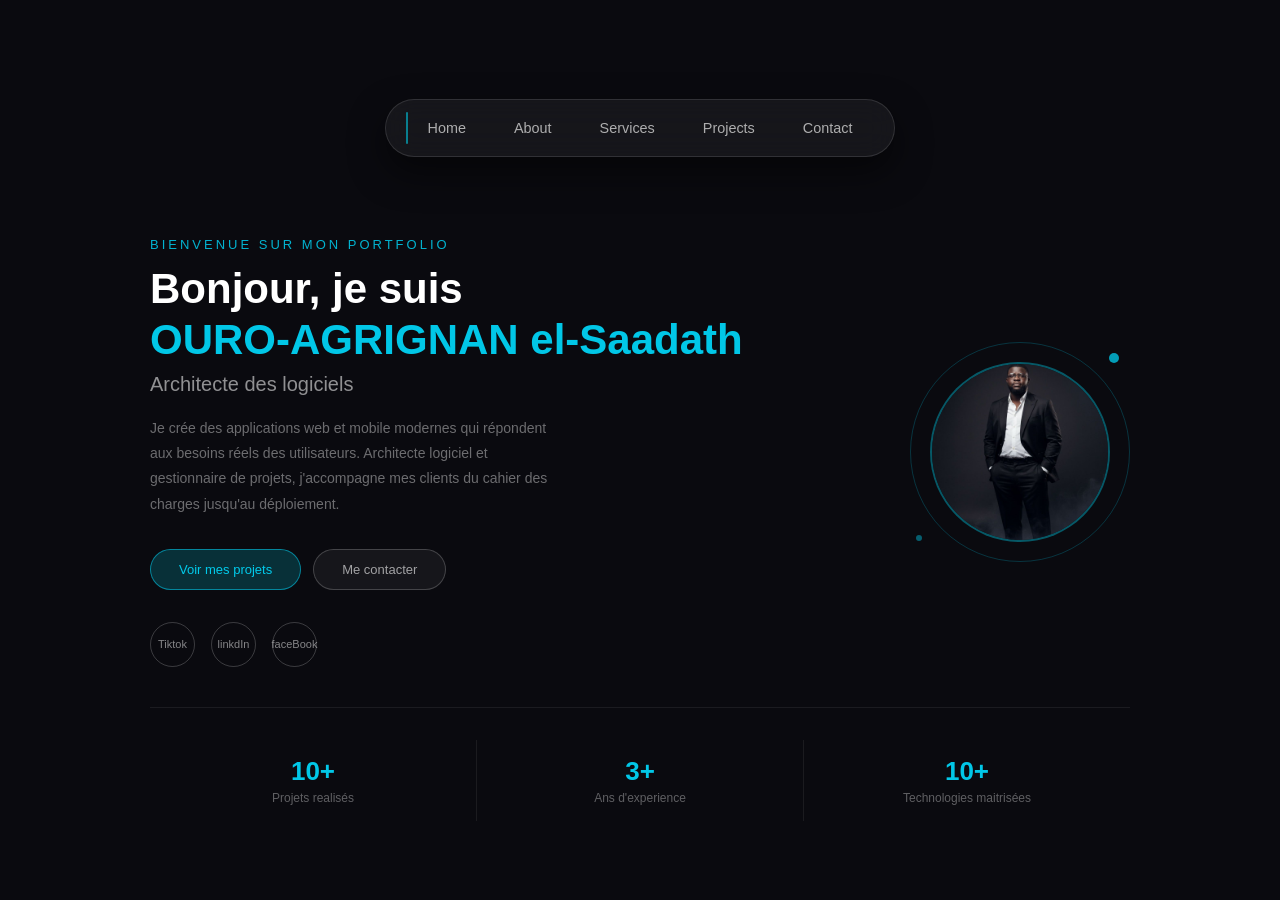
==== index.html @ bfb4edb8 "premier commit" ====
<!DOCTYPE html>
<html lang="fr">
<head>
    <meta charset="UTF-8">
    <meta name="viewport" content="width=device-width, initial-scale=1.0">
    <link rel="stylesheet" href="./css/styles.css">
    <title>Portofolio</title>
</head>
<body>
    <header>
        <nav class="navbar">
            <ul>
                <li><a href="index.html" target="_blank">Home</a></li>
                <li><a href="about.html" target="_blank">About</a></li>
                <li><a href="service.html" target="_blank">Services</a></li>
                <li><a href="projet.html" target="_blank">Projects</a></li>
                <li><a href="contact.html"  target="_blank">Contact</a></li>
                <div class="indicator"></div>
            </ul>
        </nav>
    </header>

    <main>
        <section class="user">
            <div class="user-text">
                <p class="user-subtitle">Bienvenue sur mon portfolio</p>
                <h1 class="user-title">Bonjour, je suis <br> <span class="user-name">OURO-AGRIGNAN el-Saadath</span></h1>
                <h2 class="user-role">Architecte des logiciels</h2>
                <p class="user-description">Je crée des applications web et mobile modernes qui répondent aux besoins réels des utilisateurs. Architecte logiciel et gestionnaire de projets, j'accompagne mes clients du cahier des charges jusqu'au déploiement.</p>
                <div class="user-buttons">
                    <a href="#Projects" class="btn btn-primaire">Voir mes projets</a>
                    <a href="#Contact" class="btn btn-second">Me contacter</a>
                </div>
                
                <div class="user-socials">
                    <a href="#" class="social-icon">Tiktok</a>
                    <a href="#" class="social-icon">linkdIn</a>
                    <a href="#" class="social-icon">faceBook</a>
                </div>
            </div>
            <div class="user-photo">
                <div class="photo-hors-cercle">
                    <div class="photo-dans-cercle">
                        <img src="./IMAGE/tof.jpeg" alt="Ma photo" class="photo-img">
                    </div>
                    <div class="photo-dot dot-1"></div>
                    <div class="photo-dot dot-2"></div>
                </div>
            </div>
        </section>

        <div class="user-stats">
            <div class="stat-item">
                <p class="stat-number">10+</p>
                <p class="stat-label">Projets realisés</p>
            </div>
            <div class="stat-item">
                <p class="stat-number">3+</p>
                <p class="stat-label">Ans d'experience</p>
            </div>
            <div class="stat-item">
                <p class="stat-number">10+</p>
                <p class="stat-label">Technologies maitrisées</p>
            </div>

        </div>
    </main>
     <script>
        const items = document.querySelectorAll('.navbar ul li');
        const indicator = document.querySelector('.indicator');
        const list = document.querySelector('.navbar ul');

        function depIndicator(element) {
            const listReact = list.getBoundingClientRect();
            const elementRect = element.getBoundingClientRect();
            indicator.style.left = (elementRect.left - listrect.left) + 'px';
            indicator.style.width = elementRect.width + 'px';

        }

        depIndicator(item[0]);

        items.forEach(item => {
            item.addEventListener('click', (e) => {
                e.preventDefault();
                items.forEach(i => i.classList.remove('active'));
                item.classList.add('active');

                depIndicator(item);
            });
        });
     </script>
</body>
</html>
---- css/styles.css ----
*{
    margin: 0;
    padding: 0;
    box-sizing: border-box;
}
body{
    background-color: #0a0a0f;
    min-height: 100vh;
    font-family: 'Segoe UI', sans-serif;
    color: #fff;
    display: flex;
    flex-direction: column;
    justify-content: center;
    align-items: center;
}
header {
    width: 100%;
    display: flex;
    justify-content: center;
    padding: 20px 0;
    position: sticky;
    top: 0;
    z-index: 100;
    background: transparent;
}
.navbar {
    position: relative;
    padding: 10px 20px;
    background-color: rgba(255, 255, 255, 0.05);
    border-radius: 40px;
    backdrop-filter: blur(15px);
    -webkit-backdrop-filter: blur(15px);
    box-shadow: 0 15px 35px rgba(0, 0, 0, 0.5);
    border: 0.5px solid rgba(255, 255, 255, 0.12);

}

.navbar ul {
    list-style: none;
    display: flex;
    align-items: center;
    gap: 4px;
    position: relative;
    padding: 0;
    margin: 0;
    
}
.navbar ul li a {
    display: block;
    padding: 10px 22px;
    text-decoration: none;
    color: rgba(255, 255, 255, 0.65);
    font-size: 0.9rem;
    border-radius: 50px;
    transition: color 0.3s;

}
.navbar ul li:hover a {
    color: rgba(255, 255, 255, 0.95);

}

.navbar ul li {
    border-radius: 50px;
    cursor: pointer;
    transition: background 0.3s ease;
}

.navbar ul li:hover {
    background: rgba(255, 255, 255, 0.08);
}

.navbar ul li.active {
    background: rgba(0, 200, 200, 0.15);
}

.navbar ul li.active a {
    color: rgba(0, 220, 255, 0.9);
}

.indicator {
    position: absolute;
    top: 50%;
    transform: translateY(-50%);
    height: calc(100% - 4px);
    border-radius: 50px;
    background: rgba(0, 200, 200, 0.25);
    border: 1px solid rgba(0, 220, 255, 0.4);
    transition: left 0.4s ease, width 0.4s ease;
    pointer-events: none;

}
main {
    width: 100%;
    max-width: 1100px;
    padding: 0 60px;
}

.user {
    display: flex;
    align-items: center;
    justify-content: space-between;
    gap: 40px;
    padding: 60px 0 40px;
}
.user-text {
    flex: 1;
}

.user-subtitle {
    font-size: 13px;
    color: rgba(0, 220, 255, 0.8);
    letter-spacing: 3px;
    text-transform: uppercase;
    margin-bottom: 12px;
}
.user-title {
    font-size: 42px;
    font-weight: 700;
    line-height: 1.2;
    margin-bottom: 8px;
}

.user-name {
    color: rgba(0, 220, 255, 0.9);
}
.user-role {
    font-size: 20px;
    font-weight: 400;
    color: rgba(255, 255, 255, 0.55);
    margin-bottom: 20px;
}

.user-description {
    font-size: 14px;
    color: rgba(255, 255, 255, 0.4);
    line-height: 1.8;
    max-width: 400px;
    margin-bottom: 32px;
}
.user-buttons {
    display: flex;
    gap: 12px;
    flex-wrap: wrap;
    margin-bottom: 32px;
}

.btn {
    padding: 12px 28px ;
    border-radius: 50px;
    font-size: 13px;
    text-decoration: none;
    transition: all 0.3s ease;
    cursor: pointer;

}

.btn-primaire {
    background: rgba(0, 200, 220, 0.2);
    border: 1px solid rgba(0, 220, 255, 0.5);
    color: rgba(0, 220, 255, 0.9);
}
.btn-primaire:hover {
    background: rgba(0, 200, 220, 0.35);
}

.btn-second {
    background: rgba(255, 255, 255, 0.05);
    border: 0.5px solid rgba(255, 255, 255, 0.2);
    color: rgba(255, 255, 255, 0.6);
}
.btn-second:hover {
    background: rgba(255, 255, 255, 0.1);
    
}

.user-socials {
    display: flex;
    gap: 16px;
}

.social-icon {
    width: 45px;
    height: 45px;
    border: 0.5px solid rgba(255, 255, 255, 0.2);
    border-radius: 50%;
    display: flex;
    align-items: center;
    justify-content: center;
    font-size: 11px;
    color: rgba(255, 255, 255, 0.5);
    text-decoration: none;
    transition: all 0.3s ease;
}
.social-icon:hover {
    border-color: rgba(0, 220, 255, 0.5);
    color: rgba(0, 220, 255, 0.8);
}

.user-photo {
    flex: 0 0 auto;
}

.photo-hors-cercle {
    width: 220px;
    height: 220px;
    border-radius: 50%;
    border: 1px solid rgba(0, 220, 255, 0.2);
    display: flex;
    align-items: center;
    justify-content: center;
    position: relative;
}
.photo-dans-cercle {
    width: 180px;
    height: 180px;
    border-radius: 50%;
    border: 2px solid rgba(0, 220, 255, 0.3);
    background: rgba(0, 200, 220, 0.1);
    overflow: hidden;
    display: flex;
    align-items: center;
    justify-content: center;

}
.photo-img {
    width: 100%;
    height: 100%;
    object-fit: cover;
}

.photo-placeholder {
    font-size: 60px;
    font-weight: 700;
    color: rgba(0, 220, 255, 0.7);
}

.photo-dot {
    position: absolute;
    border-radius: 50%;
    background: rgba(0, 220, 255, 0.7);
}

.dot-1 {
    width: 10px;
    height: 10px;
    top: 10px;
    right: 10px;
}

.dot-2 {
    width: 6px;
    height: 6px;
    bottom: 20px;
    left: 5px;
    background: rgba(0, 220, 255, 0.4);

}

.user-stats {
    display: flex;
    border-top: 0.5px solid rgba(255, 255, 255, 0.07);
    padding-top: 32px;
    width: 100%;
}

.stat-item {
    flex: 1;
    text-align: center;
    padding: 16px;
    border-right: 0.5px solid rgba(255, 255, 255, 0.07);
}

.stat-item:last-child {
    border-right: none;
    
}

.stat-number {
    font-size: 26px;
    font-weight: 700;
    color: rgba(0, 220, 255, 0.9);
    margin-bottom: 4px;
}
.stat-label {
    font-size: 12px;
    color: rgba(255, 255, 255, 0.35);
}

/* ############ About Page CSS ############ */

.about-header {
    text-align: center;
    padding: 40px 0 30px;
}

.about-subtitle {
    font-size: 11px;
    color: rgba(0, 220, 255, 0.8);
    letter-spacing: 3px;
    text-transform: uppercase;
    margin-bottom: 8px;
}
.about-title {
    font-size: 32px;
    font-weight: 700;
    margin: 0;
}

.about-title-accent {
    color: rgba(0, 220, 255, 0.9);

}
.about-divider {
    width: 50px;
    height: 2px;
    background: rgba(0, 220, 255, 0.5);
    margin: 12px auto 0;
    border-radius: 2px;
}
.about-content {
    display: flex;
    gap: 40px;
    padding: 0 60px;
    align-items: flex-start;

}
.about-left {
    flex: 0 0 220px;
    display: flex;
    flex-direction: column;
    align-items: center;
    gap: 20px;
}
.about-photo-outer {
    width: 190px;
    height: 190px;
    border-radius: 50%;
    border: 1px solid rgba(0, 220, 255, 0.2);
    display: flex;
    align-items: center;
    justify-content: center;
    position: relative;
}

.about-photo-inner {
    width: 160px;
    height: 160px;
    border-radius: 50%;
    border: 2px solid rgba(0, 220, 255, 0.3);
    background: rgba(0, 200, 220, 0.8);
    overflow: hidden;
    display: flex;
    align-items: center;
    justify-content: center;

}
.about-photo-img {
    
    width: 100%;
    height: 100%;
    object-fit: cover;
}

.about-photo-dot {
    position: absolute;
    border-radius: 50%;
}

.about-photo-dot.dot-1 {
    width: 9px;
    height: 9px;
    top: 10px;
    right: 10px;
    background: rgba(0, 220, 255, 0.8);
}
.about-photo-dot.dot-2 {
    width: 6px;
    height: 6px;
    bottom: 18px;
    left: 6px;
    background: rgba(0, 220, 255, 0.4);
}

.about-identity {
    text-align: center;
}
.about-identity-name {
    font-size: 14px;
    font-weight: 600;
    margin: 0 0 4px;
}
.about-identity-role {
    font-size: 12px;
    color: rgba(0, 220, 255, 0.7);
    margin: 0;
}

.about-infos {
    width: 100%;
    display: flex;
    flex-direction: column;
    gap: 8px;
}
.about-info-item {
    display: flex;
    justify-content: space-between;
    align-items: center;
    padding: 8px 12px;
    background: rgba(255, 255, 255, 0.03);
    border-radius: 8px;
    border: 0.5px solid rgba(255, 255, 255, 0.07);

}

.info-label {
    font-size: 11px;
    color: rgba(255, 255, 255, 0.75);
}

.info-value {
    font-size: 11px;
    color: rgba(255, 255, 255, 0.75);
}
.info-available {
    color: rgba(0, 220, 100, 0.8);
}

.about-right {
    flex: 1;
    display: flex;
    flex-direction: column;
    gap: 24px;
}

.about-block-title {
    font-size: 15px;
    font-weight: 600;
    color: rgba(0, 220, 255, 0.9);
    margin: 0 0 12px;
}

.about-block-text {
    font-size: 13px;
    color: rgba(255, 255, 255, 0.45);
    line-height: 1.9;
    margin: 0;
}

.formations-list {
    display: flex;
    flex-direction: column;
    gap: 8px;
}
.formation-item {
    padding: 10px 14px;
    background: rgba(255, 255, 255, 0.03);
    border-radius: 8px;
    border-left: 2px solid rgba(0, 220, 255, 0.5);
    font-size: 12px;
    color: rgba(255, 255, 255, 0.65);
    transition: background 0.3s ease;
}

.formation-item:hover {
    background: rgba(0, 220, 255, 0.05);
}

.skill-list {
    display: flex;
    flex-wrap: wrap;
    gap: 20px;
}
.skill-badge {
    padding: 6px 14px;
    background: rgba(0, 200, 220, 0.1);
    border: 0.5px solid rgba(0, 220, 255, 0.3);
    border-radius: 50%;
    font-size: 11px;
    color: rgba(0, 220, 255, 0.8);
    transition: all 0.3s ease;
    white-space: nowrap;
}
.skill-badge:hover {
    background: rgba(0, 200, 220, 0.25);
    border-color:  rgba(0, 220, 255, 0.6);
}
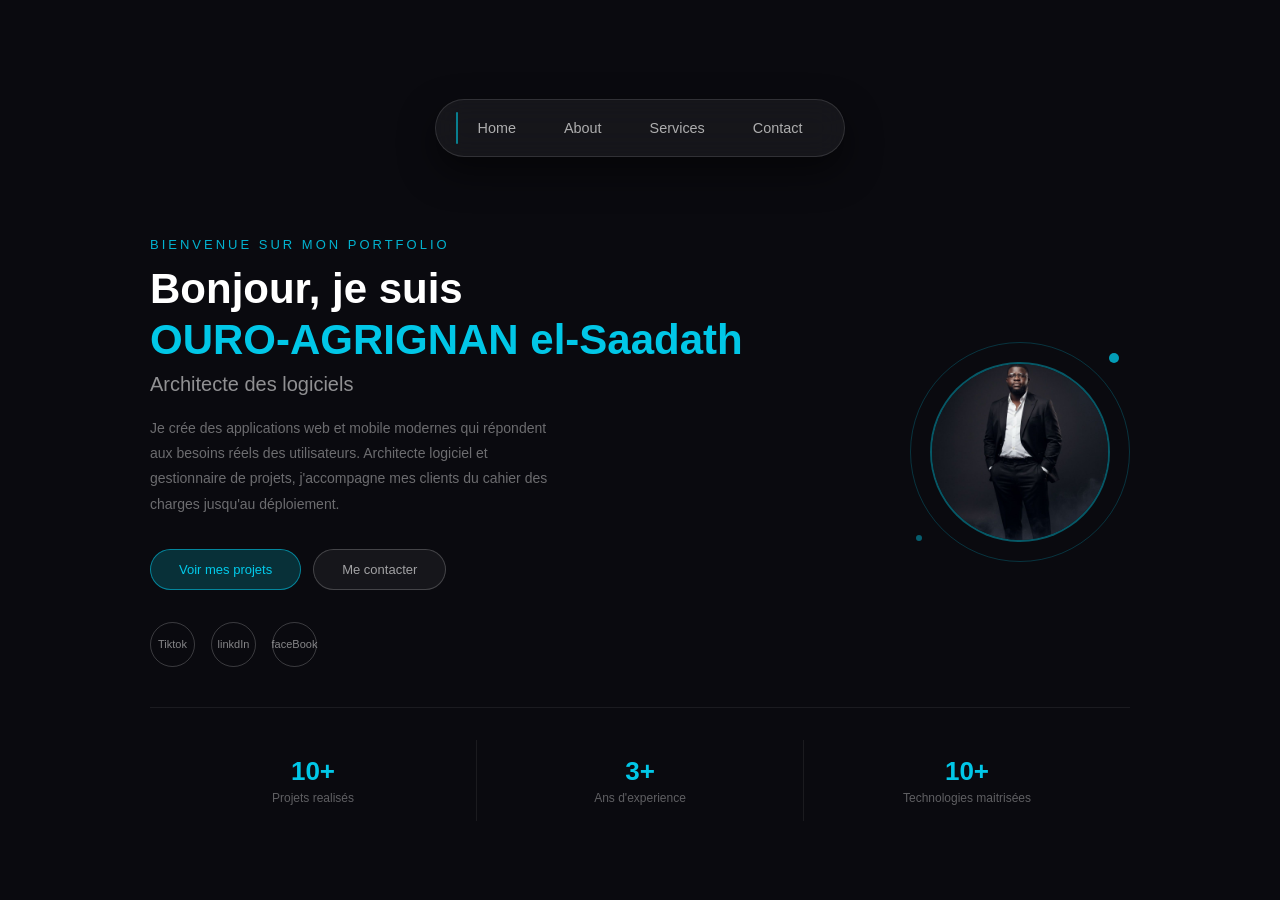
==== commit bd75d709: "v1" ====
--- a/index.html
+++ b/index.html
@@ -13,7 +13,7 @@
                 <li><a href="index.html" target="_blank">Home</a></li>
                 <li><a href="about.html" target="_blank">About</a></li>
                 <li><a href="service.html" target="_blank">Services</a></li>
-                <li><a href="projet.html" target="_blank">Projects</a></li>
+                <!-- <li><a href="projet.html" target="_blank">Projects</a></li> -->
                 <li><a href="contact.html"  target="_blank">Contact</a></li>
                 <div class="indicator"></div>
             </ul>
@@ -89,6 +89,9 @@
                 depIndicator(item);
             });
         });
+        window.addEventListener('resize', () => {
+        const active = document.querySelector('.navbar ul il.active')
+        if (active) depIndicator(active);});
      </script>
 </body>
 </html>
--- a/css/styles.css
+++ b/css/styles.css
@@ -430,6 +430,7 @@
 
 .about-right {
     flex: 1;
+    min-width: 0;
     display: flex;
     flex-direction: column;
     gap: 24px;
@@ -468,22 +469,397 @@
     background: rgba(0, 220, 255, 0.05);
 }
 
-.skill-list {
+.skills-list {
     display: flex;
     flex-wrap: wrap;
-    gap: 20px;
+    gap: 8px;
 }
 .skill-badge {
-    padding: 6px 14px;
+    padding: 6px 16px;
     background: rgba(0, 200, 220, 0.1);
     border: 0.5px solid rgba(0, 220, 255, 0.3);
-    border-radius: 50%;
+    border-radius: 50px;
     font-size: 11px;
     color: rgba(0, 220, 255, 0.8);
     transition: all 0.3s ease;
     white-space: nowrap;
+    flex-shrink: 0;
 }
 .skill-badge:hover {
     background: rgba(0, 200, 220, 0.25);
     border-color:  rgba(0, 220, 255, 0.6);
+}
+
+/* ############ Contact Page CSS ############ */
+
+.contact-header {
+    text-align: center;
+    padding: 40px 0 30px;
+}
+
+.contact-subtitle {
+    font-size: 11px;
+    color: rgba(0, 220, 255, 0.8);
+    letter-spacing: 3px;
+    text-transform: uppercase;
+    margin-bottom: 8px;
+}
+.contact-title {
+    font-size: 32px;
+    font-weight: 700;
+    margin: 0;
+}
+
+.contact-title-accent {
+    color: rgba(0, 220, 255, 0.9);
+}
+
+.contact-divider {
+    width: 50px;
+    height: 2px;
+    background: rgba(0, 220, 255, 0.5);
+    margin: 12px auto 0;
+    border-radius: 2px;
+}
+.contact-content {
+    display: flex;
+    gap: 40px;
+    padding: 0 60px;
+    align-items: flex-start;
+}
+
+.contact-left {
+    flex: 0 0 280px;
+    display: flex;
+    flex-direction: column;
+    gap: 24px;
+}
+.contact-intro {
+    font-size: 13px;
+    color: rgba(255, 255, 255, 0.4);
+    line-height: 1.9;
+    margin: 0;
+}
+
+.contact-infos {
+    display: flex;
+    flex-direction:column;
+    gap: 12px;
+}
+
+.contact-info-item {
+    display: flex;
+    align-items: center;
+    gap: 14px;
+    padding: 14px 16px;
+    background: rgba(255, 255, 255, 0.03);
+    border-radius: 10px;
+    border: 0.5px solid rgba(255, 255, 255, 0.07);
+    transition: background 0.3s ease;
+}
+.contact-info-icon {
+    width: 38px;
+    height: 38px;
+    border-radius: 50%;
+    background: rgba(0, 200, 220, 0.1);
+    border: 0.5px solid rgba(0, 220, 255, 0.3);
+    display: flex;
+    align-items: center;
+    justify-content: center;
+    font-size: 16px;
+    color: rgba(0, 220, 255, 0.8);
+    flex-shrink: 0;
+}
+
+.contact-info-text {
+    display: flex;
+    flex-direction: column;
+    gap: 2px;
+}
+.contact-info-label {
+    font-size: 10px;
+    color: rgba(255, 255, 255, 0.35);
+    text-transform: uppercase;
+    letter-spacing: 1px;
+}
+
+.contact-info-value {
+    font-size: 14px;
+    color: rgba(0, 220, 255, 0.7);
+}
+.contact-socials-label {
+    font-size: 11px;
+    color: rgba(255, 255, 255, 0.35);
+    text-transform: uppercase;
+    letter-spacing: 2px;
+    margin: 0 0 12px;
+}
+.contact-socials-links {
+    display: flex;
+    gap: 10px ;
+    flex-wrap: wrap;
+}
+
+.contact-social-btn {
+    padding: 8px 16px;
+    border: 0.5px solid rgba(255, 255, 255, 0.15);
+    border-radius: 50px;
+    font-size: 11px;
+    color: rgba(255, 255, 255, 0.05);
+    text-decoration: none;
+    transition: all 0.3s ease;
+}
+
+.contact-social-btn:hover {
+    border-color: rgba(0, 220, 255, 0.5);
+    color: rgba(0, 220, 255, 0.8);
+}
+
+.contact-right {
+    flex: 1;
+    min-width: 0;
+}
+
+.contact-form {
+    display: flex;
+    flex-direction: column;
+    gap: 16x;
+
+}
+
+.form-row  {
+    display: flex;
+    gap: 16px;
+}
+
+.form-group {
+    display: flex;
+    flex-direction: column;
+    gap: 6px;
+    flex: 1
+}
+
+.form-label {
+    font-size: 11px;
+    color: rgba(255, 255, 255, 0.4);
+    text-transform: uppercase;
+    letter-spacing: 1px;
+}
+
+.form-input {
+    padding: 12px 16px;
+    background: rgba(255, 255, 255, 0.03);
+    border: 0.5px solid rgba(255, 255, 255, 0.1);
+    border-radius: 10px;
+    font-size: 13px;
+    color: rgba(255, 255, 255, 0.8);
+    outline: none;
+    transition: border 0.3s ease;
+    font-family: 'segoe UI', sans-serif;
+}
+
+.form-input:focus {
+    border-color: rgba(0, 220, 255, 0.5);
+    background: rgba(0, 220, 255, 0.03);
+}
+
+.form-input::placeholder {
+    color: rgba(255, 255, 255, 0.2);
+}
+
+.form-textarea {
+    padding: 12px 16px;
+    background: rgba(255, 255, 255, 0.03);
+    border: 0.5px solid rgba(255, 255, 255, 0.1);
+    border-radius: 10px;
+    font-size: 13px;
+    color: rgba(255, 255, 255, 0.8);
+    outline: none;
+    transition: border 0.3s ease;
+    font-family: 'segoe UI', sans-serif;
+    resize: vertical;
+    min-height: 140px;
+}
+.form-textarea:focus {
+    border-color: rgba(0, 220, 255, 0.5);
+    background: rgba(0, 220, 255, 0.03);
+}
+.form-textarea::placeholder {
+    color: rgba(255, 255, 255, 0.2);
+}
+
+.form-submit {
+    display: flex;
+    justify-content: flex-end;
+    padding: 12px;
+}
+
+.btn-send {
+    padding: 12px 32px;
+    background: rgba(0, 200, 220, 0.2) ;
+    border: 1px solid rgba(0, 220, 255, 0.5);
+    border-radius: 50px;
+    font-size: 13px;
+    color: rgba(0, 220, 255, 0.9);
+    cursor: pointer;
+    transition: all 0.3s ease;
+    font-family: 'segoe UI' sans-serif;
+}
+
+.btn-send:hover {
+    background: rgba(0, 200, 220, 0.35);
+    transform:  translateY(-2px);
+
+}
+
+.btn-send:active {
+    transform: translateY(0px);
+}
+
+/* ############ Service Page CSS ############ */
+
+.services-header {
+    text-align: center;
+    padding: 40px 0 30px;
+}
+.services-subtitle {
+    font-size: 11px;
+    color: rgba(0, 220, 255, 0.8);
+    letter-spacing: 3px;
+    text-transform: uppercase;
+    margin-bottom: 8px;
+}
+
+.services-title {
+    font-size: 32px;
+    font-weight: 700;
+    margin: 0;
+}
+
+.services-title-accent {
+    color: rgba(0, 220, 255, 0.9);
+}
+
+.services-divider {
+    width: 50px;
+    height: 2px;
+    background: rgba(0, 220, 255, 0.5);
+    margin: 12px auto 0;
+    border-radius: 2px;
+}
+
+.services-grid {
+    display: grid;
+    grid-template-columns: repeat(3, 1fr);
+    gap: 20px;
+    padding: 0 50px 50px;
+}
+
+.service-card {
+    background: rgba(255, 255, 255, 0.03);
+    border: 0.5px solid rgba(255, 255, 255, 0.07);
+    border-radius: 16px;
+    overflow: hidden;
+    display: flex;
+    flex-direction: column;
+    transition: border-color 0.3s ease, background 0.3s ease, transform 0.3s ease;
+
+}
+.service-card:hover {
+    border-color: rgba(0, 220, 255, 0.2);
+    background: rgba(0, 220, 255, 0.03);
+    transform: translateY(-4px);
+}
+
+.card-image {
+    width: 100%;
+    height: 160px;
+    object-fit: cover;
+    display: block;
+    filter: brightness(0.75) saturate(0.9);
+    transition: filter 0.3s ease;
+}
+
+.service-card:hover .card-image {
+    filter: brightness(0.9) saturate(1.1);
+}
+
+.card-body {
+    padding: 18px;
+    display: flex;
+    flex-direction: column;
+    gap: 10px;
+    flex: 1;
+}
+
+.card-title {
+    font-size: 14px;
+    font-weight: 600;
+    color: #fff;
+    margin: 0;
+}
+.card-desc {
+    font-size: 12px;
+    color: rgba(255, 255, 255, 0.4);
+    line-height: 1.8;
+    margin: 0;
+    flex: 1;
+}
+
+
+.card-tags {
+    display: flex;
+    flex-wrap: wrap;
+    gap: 6px;
+    margin-top: auto;
+    padding-top: 8px;
+
+}
+
+.tag {
+    padding: 4px 10px;
+    background: rgba(0, 200, 220, 0.1);
+    border: 0.5px solid rgba(0, 220, 255, 0.2);
+    border-radius: 50px;
+    font-size: 10px;
+    color: rgba(0, 220, 255, 0.7);
+    white-space: nowrap;
+}
+
+.service-cta {
+    align-items: center;
+    justify-content: center;
+    text-align: center;
+    padding: 30px 24px;
+    gap: 20px;
+    background: rgba(0, 200, 220, 0.05);
+    border-color: rgba(0, 220, 255, 0.15);
+    min-height: 200px;
+}
+
+.service-cta:hover {
+    background: rgba(0, 200, 220, 0.08);
+}
+
+.cta-text {
+    font-size: 11px;
+    color: rgba(255, 255, 255, 0.5);
+    line-height: 1.9;
+    margin: 0;
+}
+
+.cta-btn {
+    padding: 12px 28px;
+    background: rgba(0, 200, 220, 0.2);
+    border: 1px solid rgba(0, 220, 255, 0.5);
+    border-radius: 50px;
+    font-size: 13px;
+    color: rgba(0, 220, 255, 0.9);
+    text-decoration: none;
+    transition: all 0.3s ease;
+}
+
+.cta-btn:hover {
+    background: rgba(0, 200, 220, 0.35);
+    transform: translateY(-2px);
 }
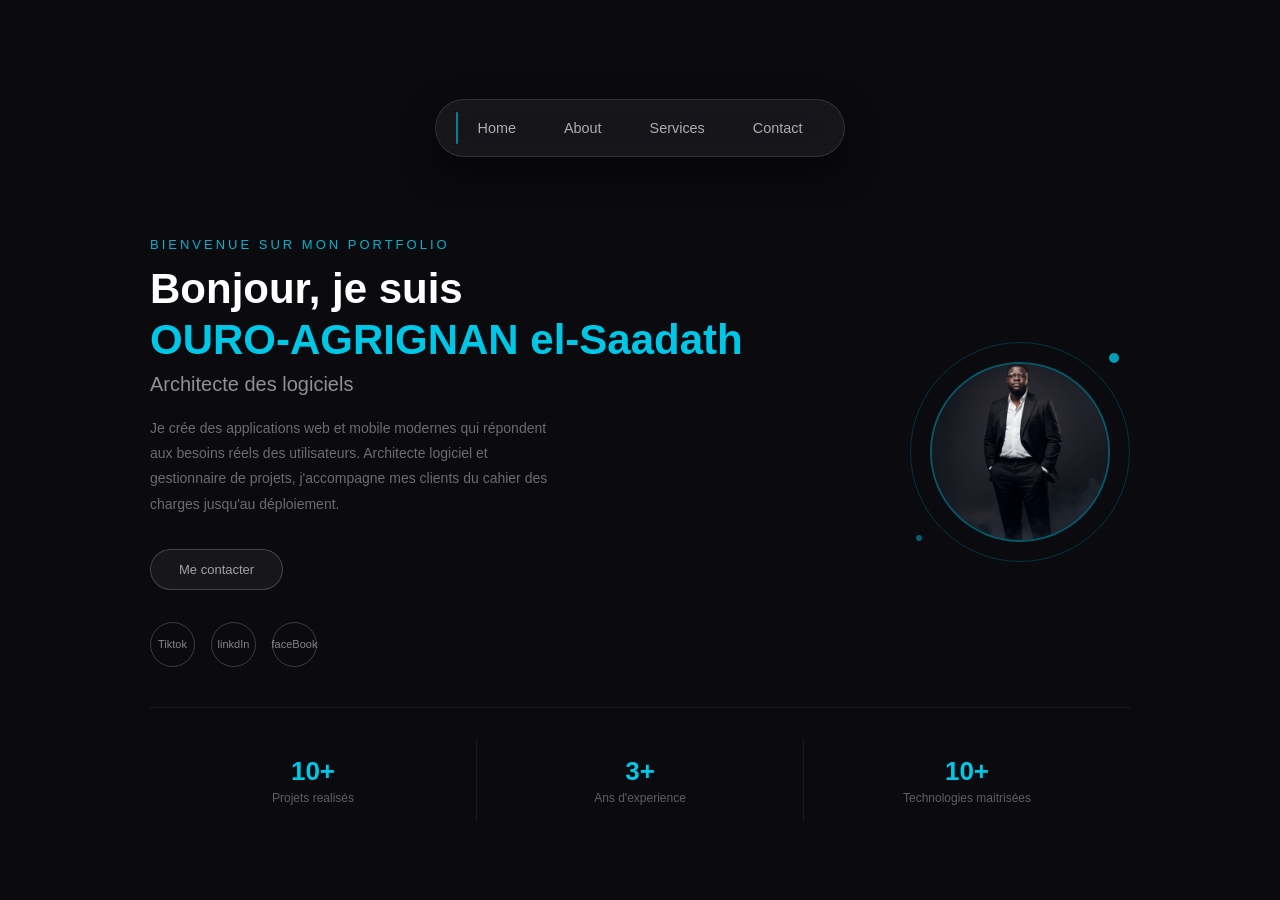
==== commit 13bcdbec: "v1 ameliorer" ====
--- a/index.html
+++ b/index.html
@@ -28,8 +28,8 @@
                 <h2 class="user-role">Architecte des logiciels</h2>
                 <p class="user-description">Je crée des applications web et mobile modernes qui répondent aux besoins réels des utilisateurs. Architecte logiciel et gestionnaire de projets, j'accompagne mes clients du cahier des charges jusqu'au déploiement.</p>
                 <div class="user-buttons">
-                    <a href="#Projects" class="btn btn-primaire">Voir mes projets</a>
-                    <a href="#Contact" class="btn btn-second">Me contacter</a>
+                    <!-- <a href="#Projects" class="btn btn-primaire">Voir mes projets</a>-->
+                    <a href="contact.html" class="btn btn-second">Me contacter</a>
                 </div>
                 
                 <div class="user-socials">
